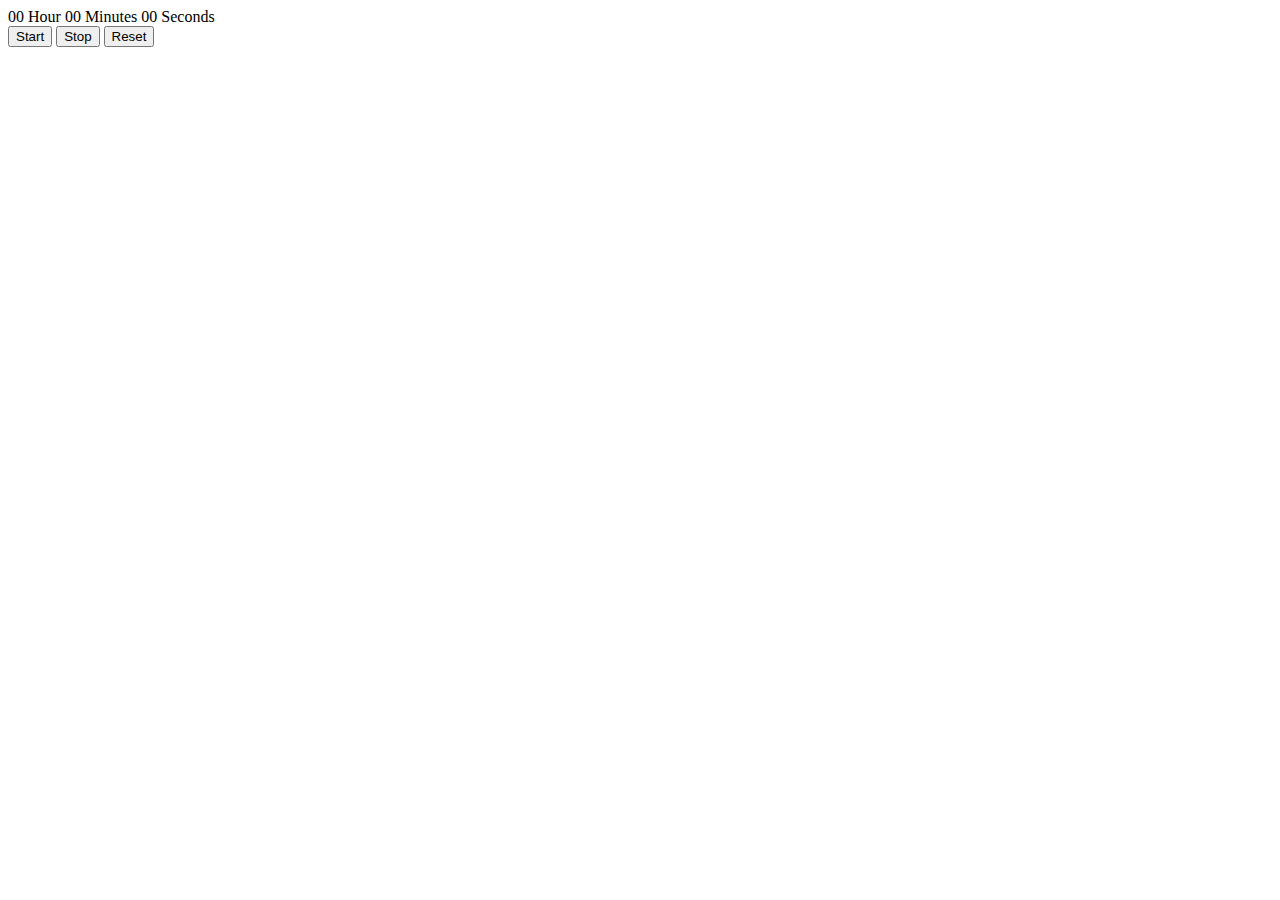
==== index.html @ bca6b495 ""first try"" ====
<!DOCTYPE html>
<html lang="en">
<head>
    <meta charset="UTF-8">
    <meta name="viewport" content="width=device-width, initial-scale=1.0">
    <title>Stopwatch</title>
</head>
<body>
    <div class="container">
        <div>
            <span class="digit" id="hr">
                00
            </span>
            <span class="text">Hour</span>
            <span class="digit" id="min">
                00
            </span>
            <span class="text">Minutes</span>
            <span class="digit" id="sec">
                00
            </span>
            <span class="text">
                Seconds
            </span>
        </div>
        <div id="buttons">
            <button class="btn" id="start">
                Start</button>
            <button class="btn" id="stop">
                Stop</button>
            <button class="btn" id="reset">
                Reset</button>
        </div>


    </div>
</body>
</html>
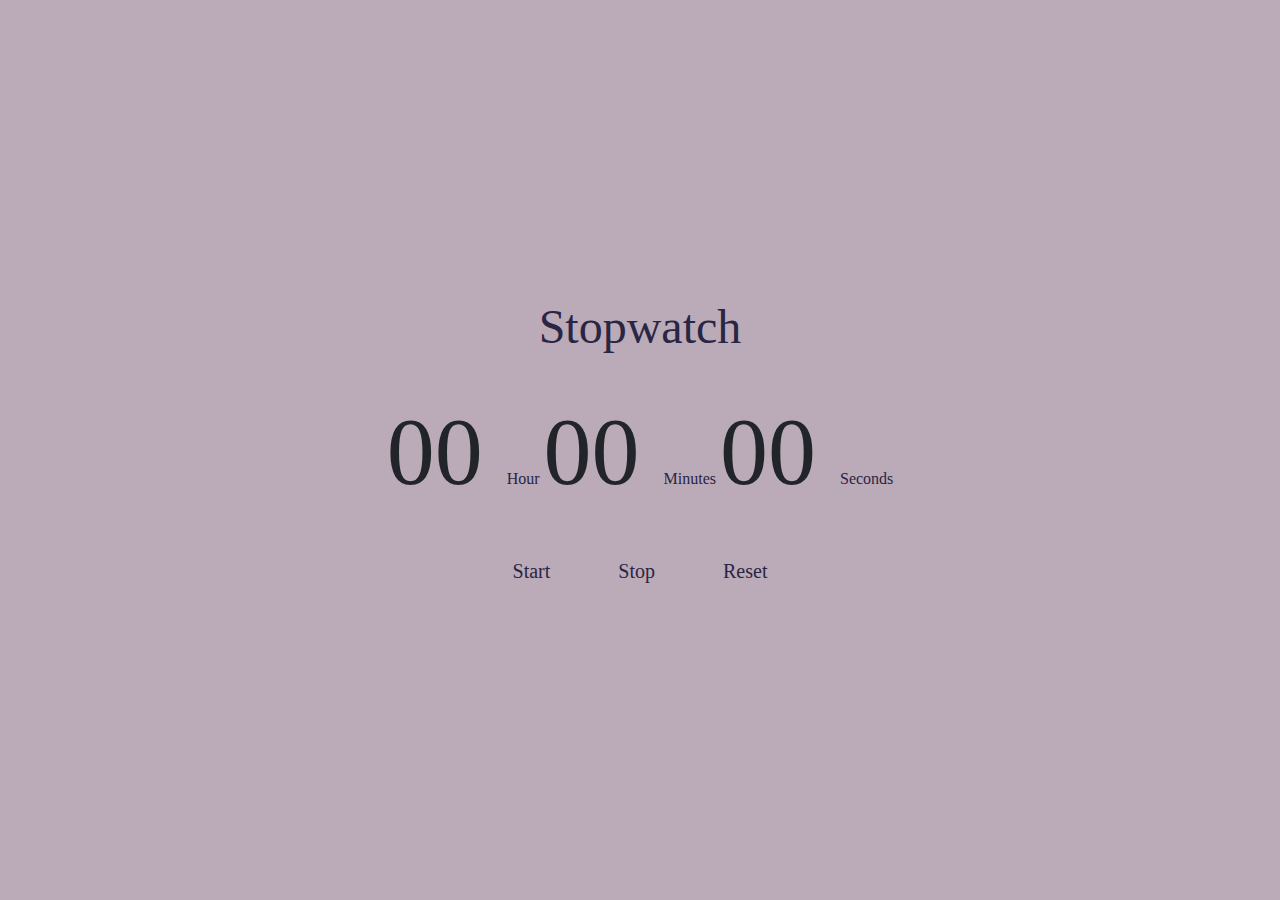
==== commit b52e7f2c: ""finished the stopwatch"" ====
--- a/index.html
+++ b/index.html
@@ -3,10 +3,13 @@
 <head>
     <meta charset="UTF-8">
     <meta name="viewport" content="width=device-width, initial-scale=1.0">
+    <link rel="stylesheet" href="https://maxcdn.bootstrapcdn.com/bootstrap/4.5.2/css/bootstrap.min.css">
+    <link rel="stylesheet" href="style.css">
     <title>Stopwatch</title>
 </head>
 <body>
     <div class="container">
+        <h1>Stopwatch</h1>
         <div>
             <span class="digit" id="hr">
                 00
@@ -34,5 +37,6 @@
 
 
     </div>
+<script src="script.js"></script>
 </body>
 </html>--- a/style.css
+++ b/style.css
@@ -0,0 +1,42 @@
+body {
+    padding: 0;
+    margin: 0;
+    font-family: verdana;
+    background-color: #BBAAB8;
+}
+h1{
+    text-align: center;
+    color: #292643;
+    padding: 1rem;
+    font-size: 3rem;
+
+}
+.container{
+    display:flex;
+    flex-direction: column;
+    justify-content: center;
+    align-items: center;
+    width: 100%;
+    height: 100vh;
+}
+.digit{
+    font-size: 6rem;
+}
+.text{
+    font-size: 1rem;
+    color: #292643;
+    font-style: bold;
+}
+.btn{
+    padding: 1rem;
+    margin: 1rem;
+    font-size: 20px;
+    color: #292643;
+    border:none;
+
+}
+.btn:hover{
+    background-color: #292643;
+    color: #E99E75;
+    cursor: pointer;
+}